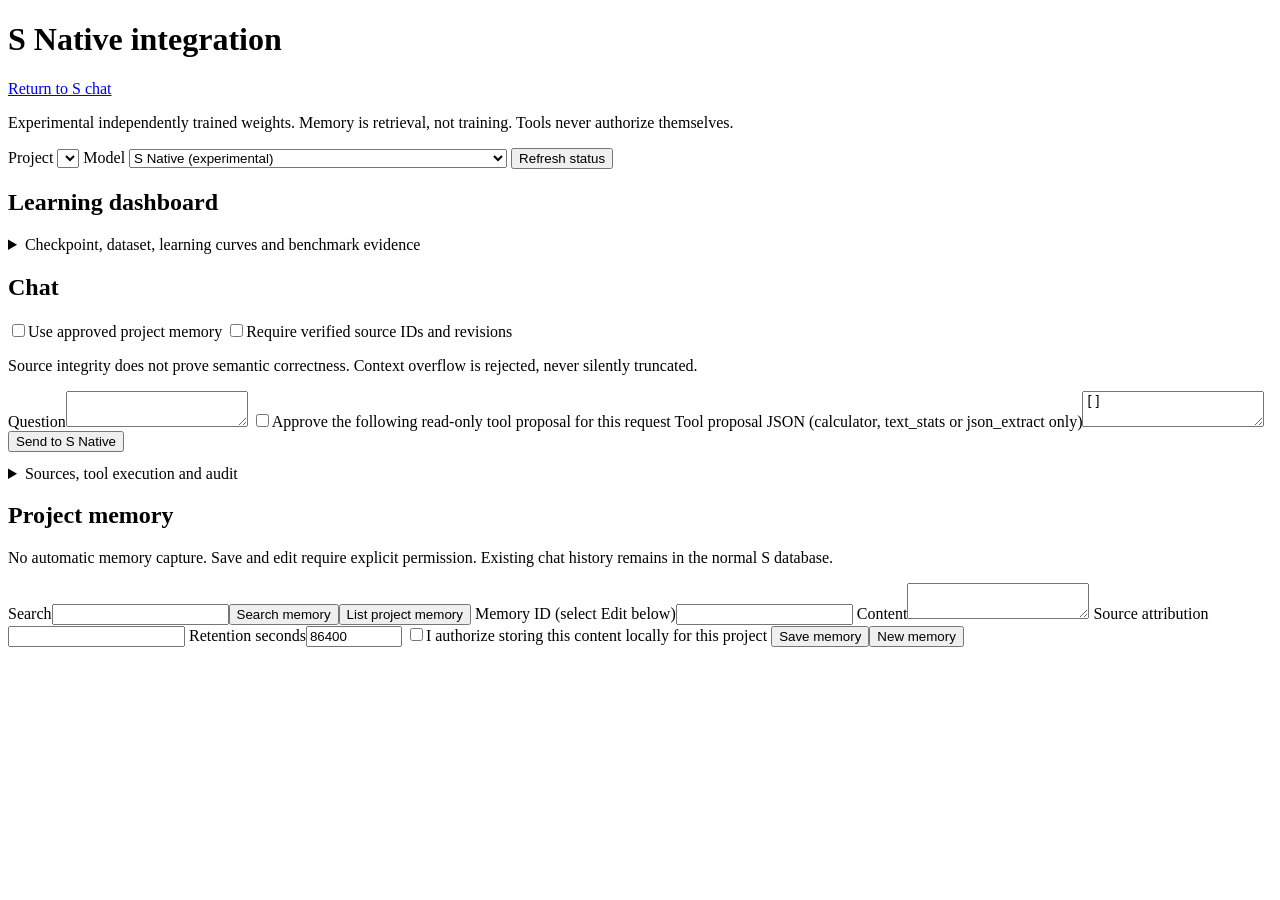
==== web/brain.html @ 8d9ae6b8 "Integrate experimental native brain console with scoped memory and tool consent" ====
<!doctype html>
<html lang="en"><head><meta charset="utf-8"><meta name="viewport" content="width=device-width,initial-scale=1"><title>S Native integration</title><link rel="stylesheet" href="/style.css"><link rel="stylesheet" href="/brain.css"></head>
<body class="brain-page"><main>
<h1>S Native integration</h1><p><a href="/">Return to S chat</a></p>
<p>Experimental independently trained weights. Memory is retrieval, not training. Tools never authorize themselves.</p>
<label>Project <select id="scope"></select></label>
<label>Model <select id="engine"><option value="s-brain:experimental">S Native (experimental)</option><option disabled>Ollama Teacher — optional, separate development workflow</option></select></label>
<button id="refresh">Refresh status</button><p id="status" role="status"></p>
<h2>Learning dashboard</h2><dl id="summary"></dl><details><summary>Checkpoint, dataset, learning curves and benchmark evidence</summary><pre id="metrics"></pre></details>
<h2>Chat</h2><label><input type="checkbox" id="memory">Use approved project memory</label>
<label><input type="checkbox" id="citations">Require verified source IDs and revisions</label>
<p>Source integrity does not prove semantic correctness. Context overflow is rejected, never silently truncated.</p>
<label>Question<textarea id="question" maxlength="4096"></textarea></label>
<label><input type="checkbox" id="tools">Approve the following read-only tool proposal for this request</label>
<label>Tool proposal JSON (calculator, text_stats or json_extract only)<textarea id="intents">[]</textarea></label>
<button id="send">Send to S Native</button><pre id="answer" aria-live="polite"></pre><details><summary>Sources, tool execution and audit</summary><pre id="evidence"></pre></details>
<h2>Project memory</h2><p>No automatic memory capture. Save and edit require explicit permission. Existing chat history remains in the normal S database.</p>
<label>Search<input id="query"></label><button id="search">Search memory</button><button id="list">List project memory</button>
<label>Memory ID (select Edit below)<input id="memory-id" readonly></label>
<label>Content<textarea id="content" maxlength="8192"></textarea></label>
<label>Source attribution<input id="source" maxlength="512"></label>
<label>Retention seconds<input id="ttl" type="number" min="1" max="31536000" value="86400"></label>
<label><input id="consent" type="checkbox">I authorize storing this content locally for this project</label>
<button id="save">Save memory</button><button id="clear">New memory</button><div id="records"></div>
<p id="error" role="alert"></p>
<script src="/brain.js"></script></main></body></html>
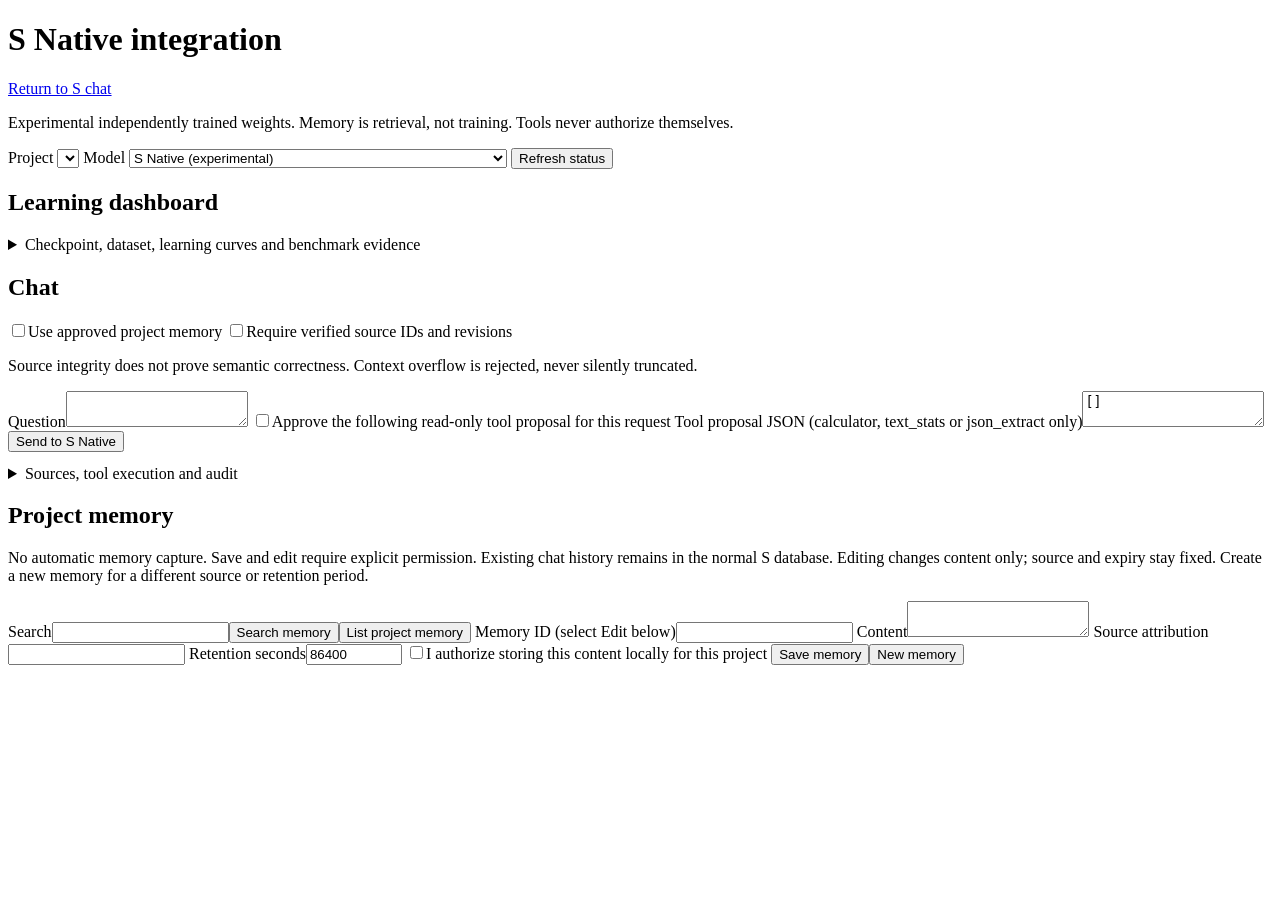
==== commit efd82545: "Fix native console project-switch races and duplicate submissions" ====
--- a/web/brain.html
+++ b/web/brain.html
@@ -14,7 +14,7 @@
 <label><input type="checkbox" id="tools">Approve the following read-only tool proposal for this request</label>
 <label>Tool proposal JSON (calculator, text_stats or json_extract only)<textarea id="intents">[]</textarea></label>
 <button id="send">Send to S Native</button><pre id="answer" aria-live="polite"></pre><details><summary>Sources, tool execution and audit</summary><pre id="evidence"></pre></details>
-<h2>Project memory</h2><p>No automatic memory capture. Save and edit require explicit permission. Existing chat history remains in the normal S database.</p>
+<h2>Project memory</h2><p>No automatic memory capture. Save and edit require explicit permission. Existing chat history remains in the normal S database. Editing changes content only; source and expiry stay fixed. Create a new memory for a different source or retention period.</p>
 <label>Search<input id="query"></label><button id="search">Search memory</button><button id="list">List project memory</button>
 <label>Memory ID (select Edit below)<input id="memory-id" readonly></label>
 <label>Content<textarea id="content" maxlength="8192"></textarea></label>
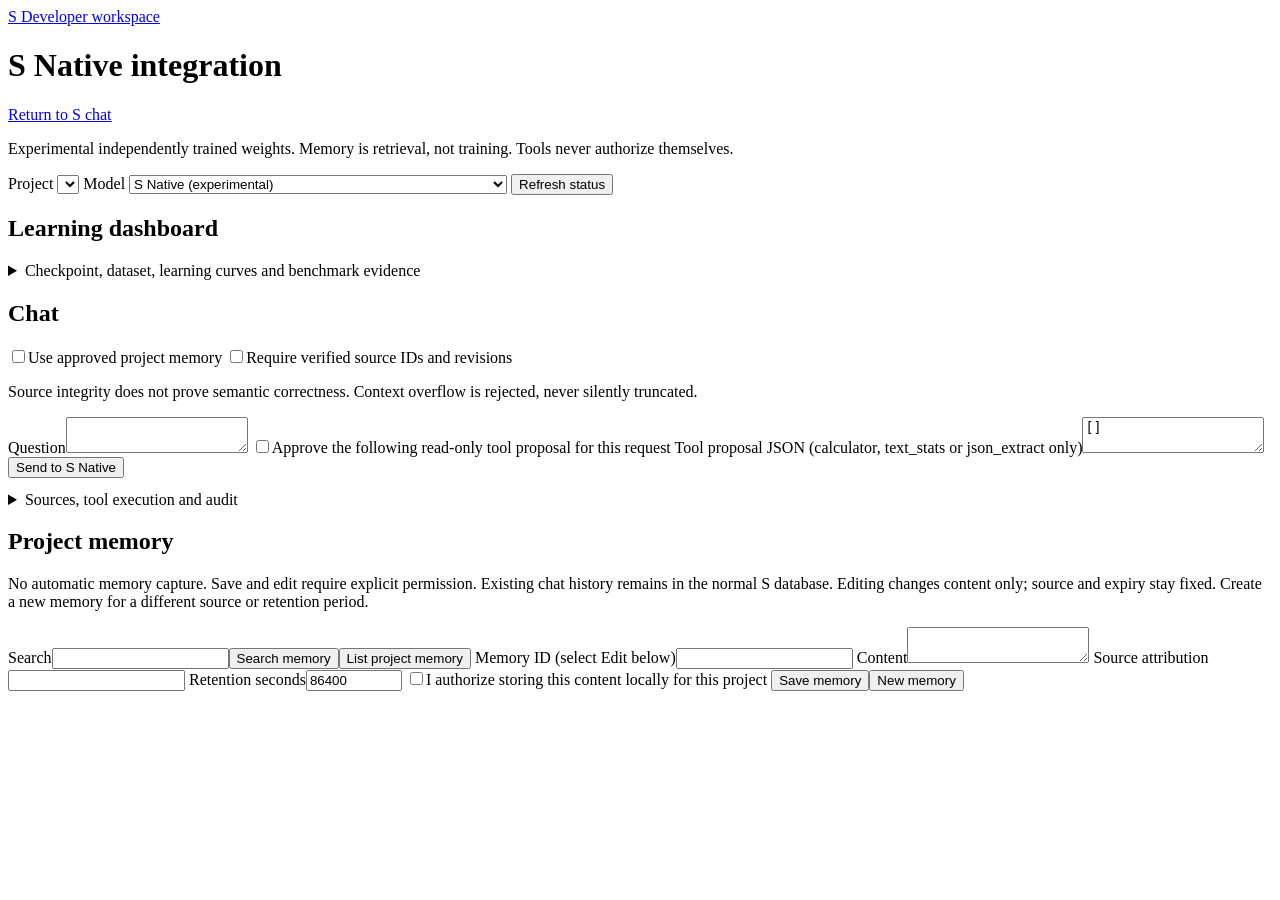
==== commit b3d4bafb: "Add S Developer command, requirements workspace and versioned project specifications" ====
--- a/web/brain.html
+++ b/web/brain.html
@@ -1,6 +1,6 @@
 <!doctype html>
 <html lang="en"><head><meta charset="utf-8"><meta name="viewport" content="width=device-width,initial-scale=1"><title>S Native integration</title><link rel="stylesheet" href="/style.css"><link rel="stylesheet" href="/brain.css"></head>
-<body class="brain-page"><main>
+<body class="brain-page"><main><a href="/developer">S Developer workspace</a>
 <h1>S Native integration</h1><p><a href="/">Return to S chat</a></p>
 <p>Experimental independently trained weights. Memory is retrieval, not training. Tools never authorize themselves.</p>
 <label>Project <select id="scope"></select></label>
